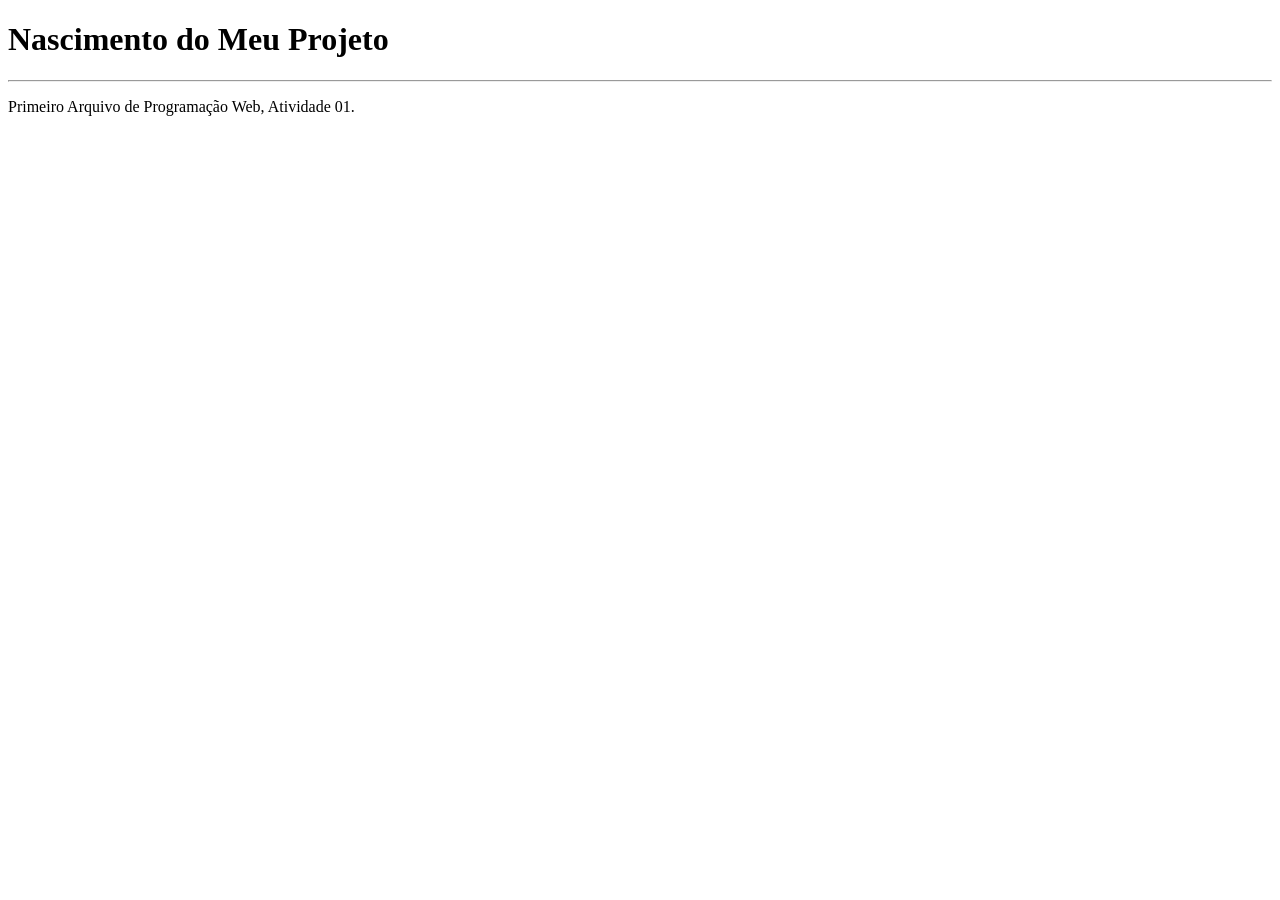
==== index.html @ 6688653b "Atividade 01: Inicializando Projeto Web" ====
<!DOCTYPE html>
<html lang="en">
<head>
    <meta charset="UTF-8">
    <meta name="viewport" content="width=device-width, initial-scale=1.0">
    <title>PROJETO WEB RICLEY</title>
</head>
<body>
    <h1>Nascimento do Meu Projeto</h1>
    <hr>

    <p>Primeiro Arquivo de Programação Web, Atividade 01.
        
    </p>
    
</body>
</html>
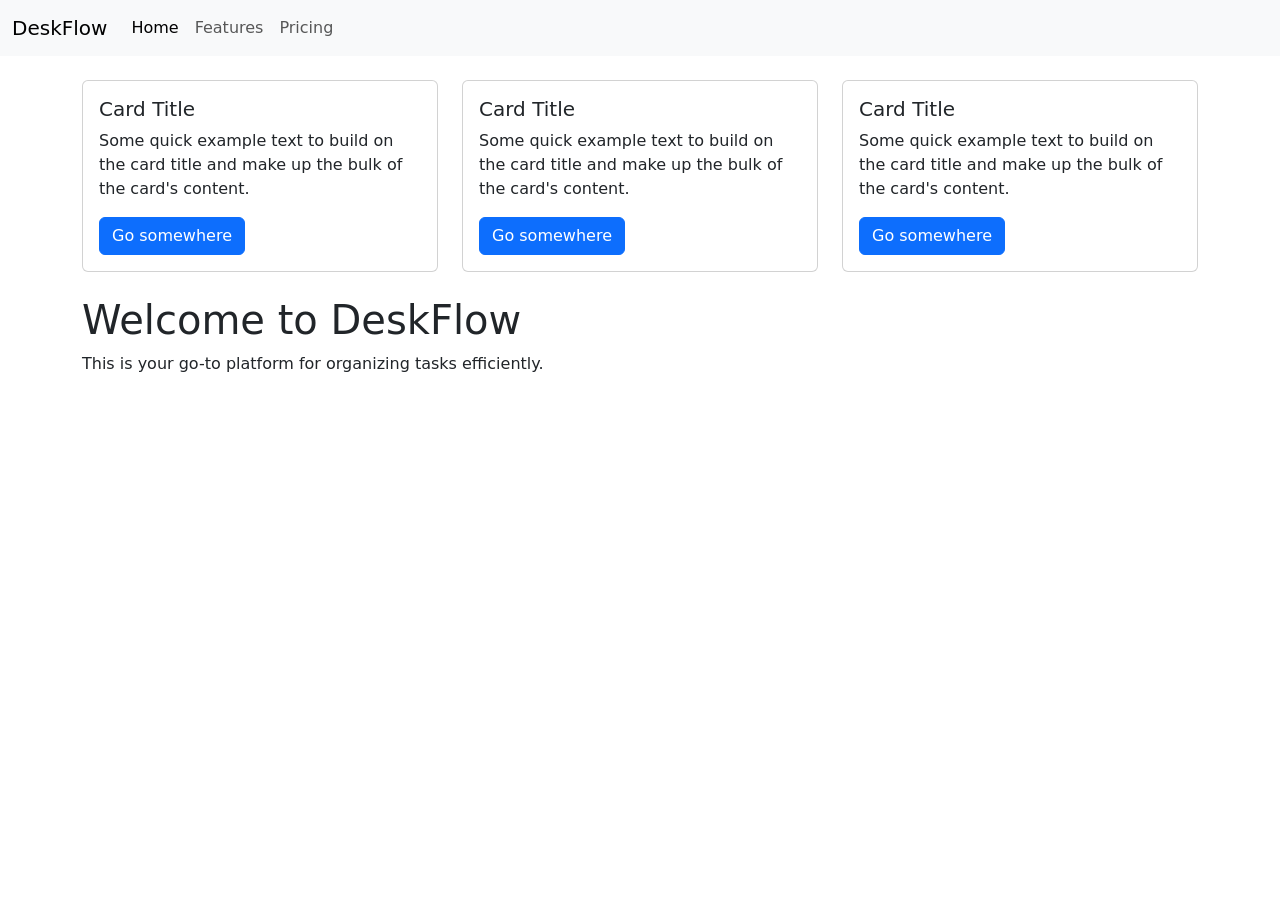
==== commit c7d05fa3: "Create index.html for DeskFlow system main page with Bootstrap 5 components" ====
--- a/index.html
+++ b/index.html
@@ -3,15 +3,74 @@
 <head>
     <meta charset="UTF-8">
     <meta name="viewport" content="width=device-width, initial-scale=1.0">
-    <title>PROJETO WEB RICLEY</title>
+    <link href="https://stackpath.bootstrapcdn.com/bootstrap/5.1.3/css/bootstrap.min.css" rel="stylesheet">
+    <title>DeskFlow System</title>
 </head>
 <body>
-    <h1>Nascimento do Meu Projeto</h1>
-    <hr>
 
-    <p>Primeiro Arquivo de Programação Web, Atividade 01.
-        
-    </p>
-    
+<nav class="navbar navbar-expand-lg navbar-light bg-light">
+    <div class="container-fluid">
+        <a class="navbar-brand" href="#">DeskFlow</a>
+        <button class="navbar-toggler" type="button" data-bs-toggle="collapse" data-bs-target="#navbarNav" aria-controls="navbarNav" aria-expanded="false" aria-label="Toggle navigation">
+            <span class="navbar-toggler-icon"></span>
+        </button>
+        <div class="collapse navbar-collapse" id="navbarNav">
+            <ul class="navbar-nav">
+                <li class="nav-item">
+                    <a class="nav-link active" aria-current="page" href="#">Home</a>
+                </li>
+                <li class="nav-item">
+                    <a class="nav-link" href="#">Features</a>
+                </li>
+                <li class="nav-item">
+                    <a class="nav-link" href="#">Pricing</a>
+                </li>
+            </ul>
+        </div>
+    </div>
+</nav>
+
+<div class="container mt-4">
+    <div class="row">
+        <div class="col-md-4">
+            <div class="card">
+                <div class="card-body">
+                    <h5 class="card-title">Card Title</h5>
+                    <p class="card-text">Some quick example text to build on the card title and make up the bulk of the card's content.</p>
+                    <a href="#" class="btn btn-primary">Go somewhere</a>
+                </div>
+            </div>
+        </div>
+        <div class="col-md-4">
+            <div class="card">
+                <div class="card-body">
+                    <h5 class="card-title">Card Title</h5>
+                    <p class="card-text">Some quick example text to build on the card title and make up the bulk of the card's content.</p>
+                    <a href="#" class="btn btn-primary">Go somewhere</a>
+                </div>
+            </div>
+        </div>
+        <div class="col-md-4">
+            <div class="card">
+                <div class="card-body">
+                    <h5 class="card-title">Card Title</h5>
+                    <p class="card-text">Some quick example text to build on the card title and make up the bulk of the card's content.</p>
+                    <a href="#" class="btn btn-primary">Go somewhere</a>
+                </div>
+            </div>
+        </div>
+    </div>
+
+    <div class="row mt-4">
+        <div class="col">
+            <h1>Welcome to DeskFlow</h1>
+            <p>This is your go-to platform for organizing tasks efficiently.</p>
+        </div>
+    </div>
+</div>
+
+<script src="https://code.jquery.com/jquery-3.6.0.slim.min.js"></script>
+<script src="https://cdn.jsdelivr.net/npm/@popperjs/core@2.10.2/dist/umd/popper.min.js"></script>
+<script src="https://stackpath.bootstrapcdn.com/bootstrap/5.1.3/js/bootstrap.min.js"></script>
 </body>
 </html>
